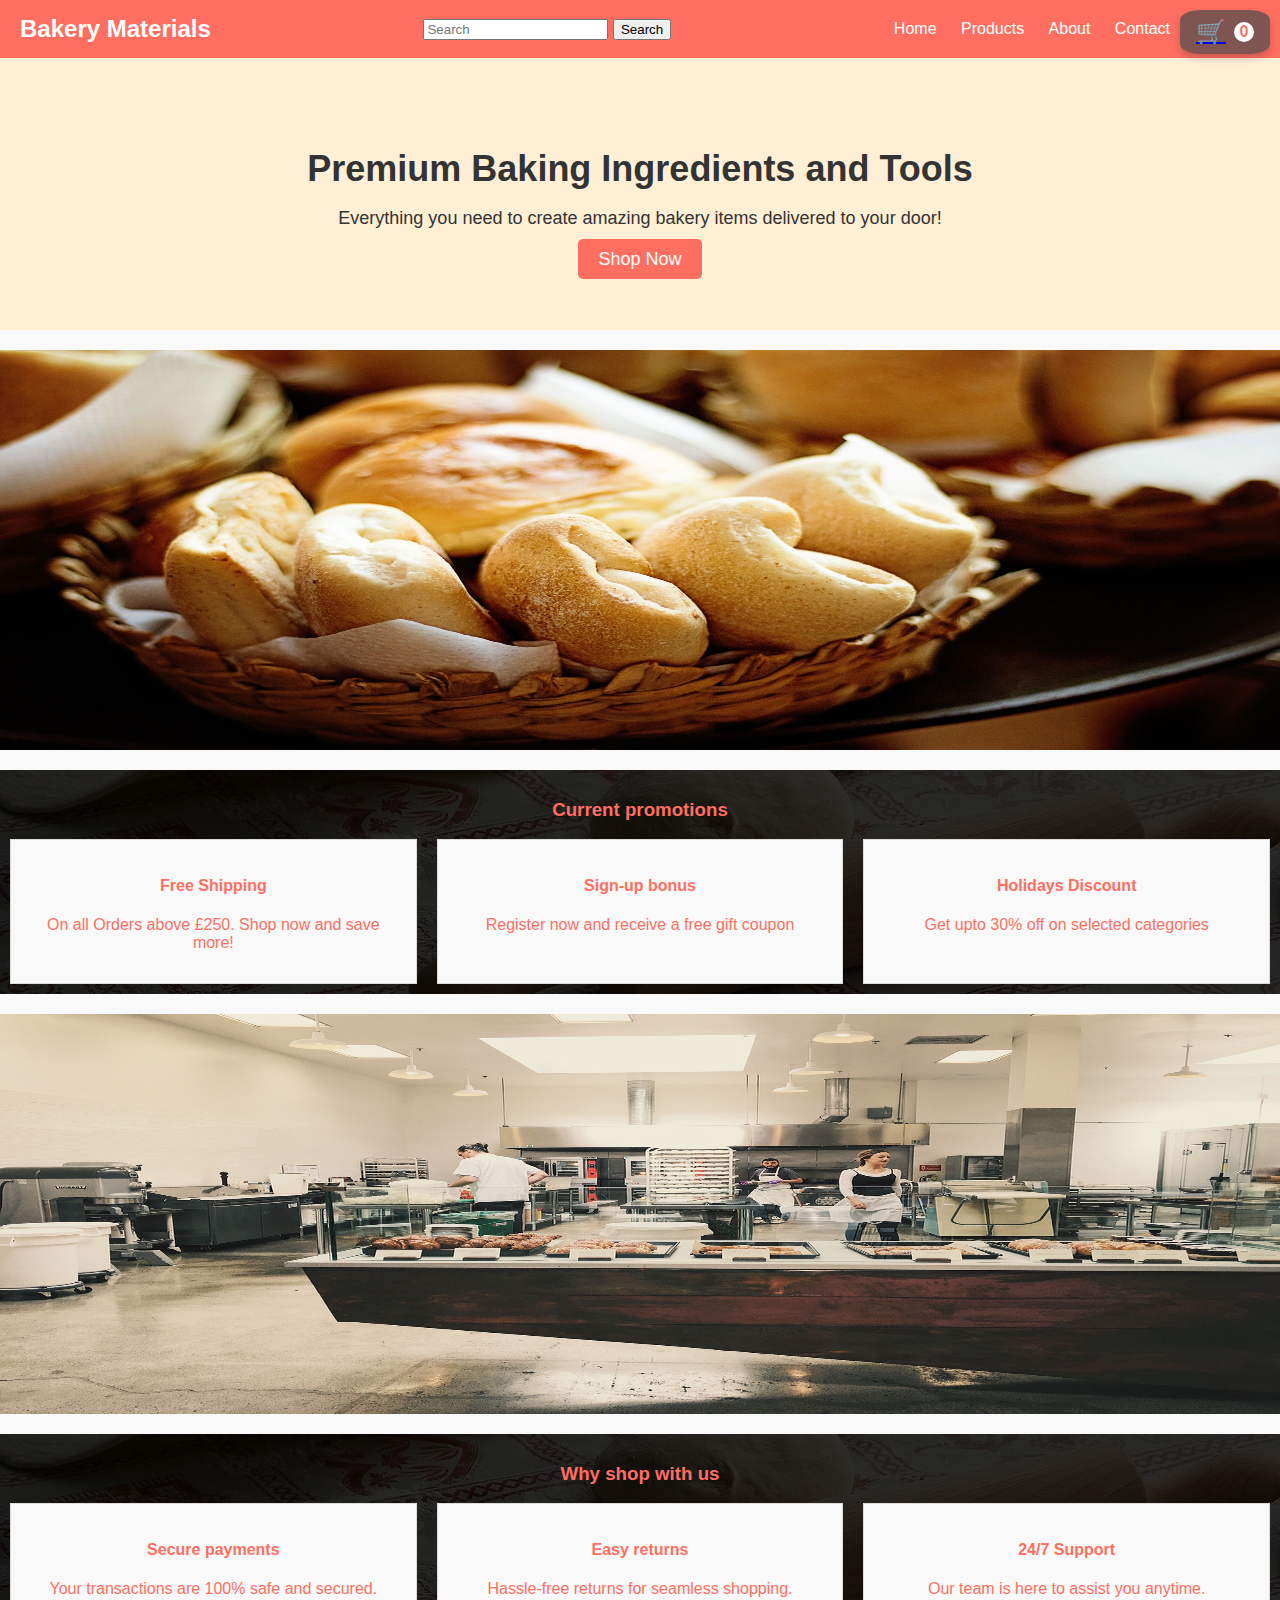
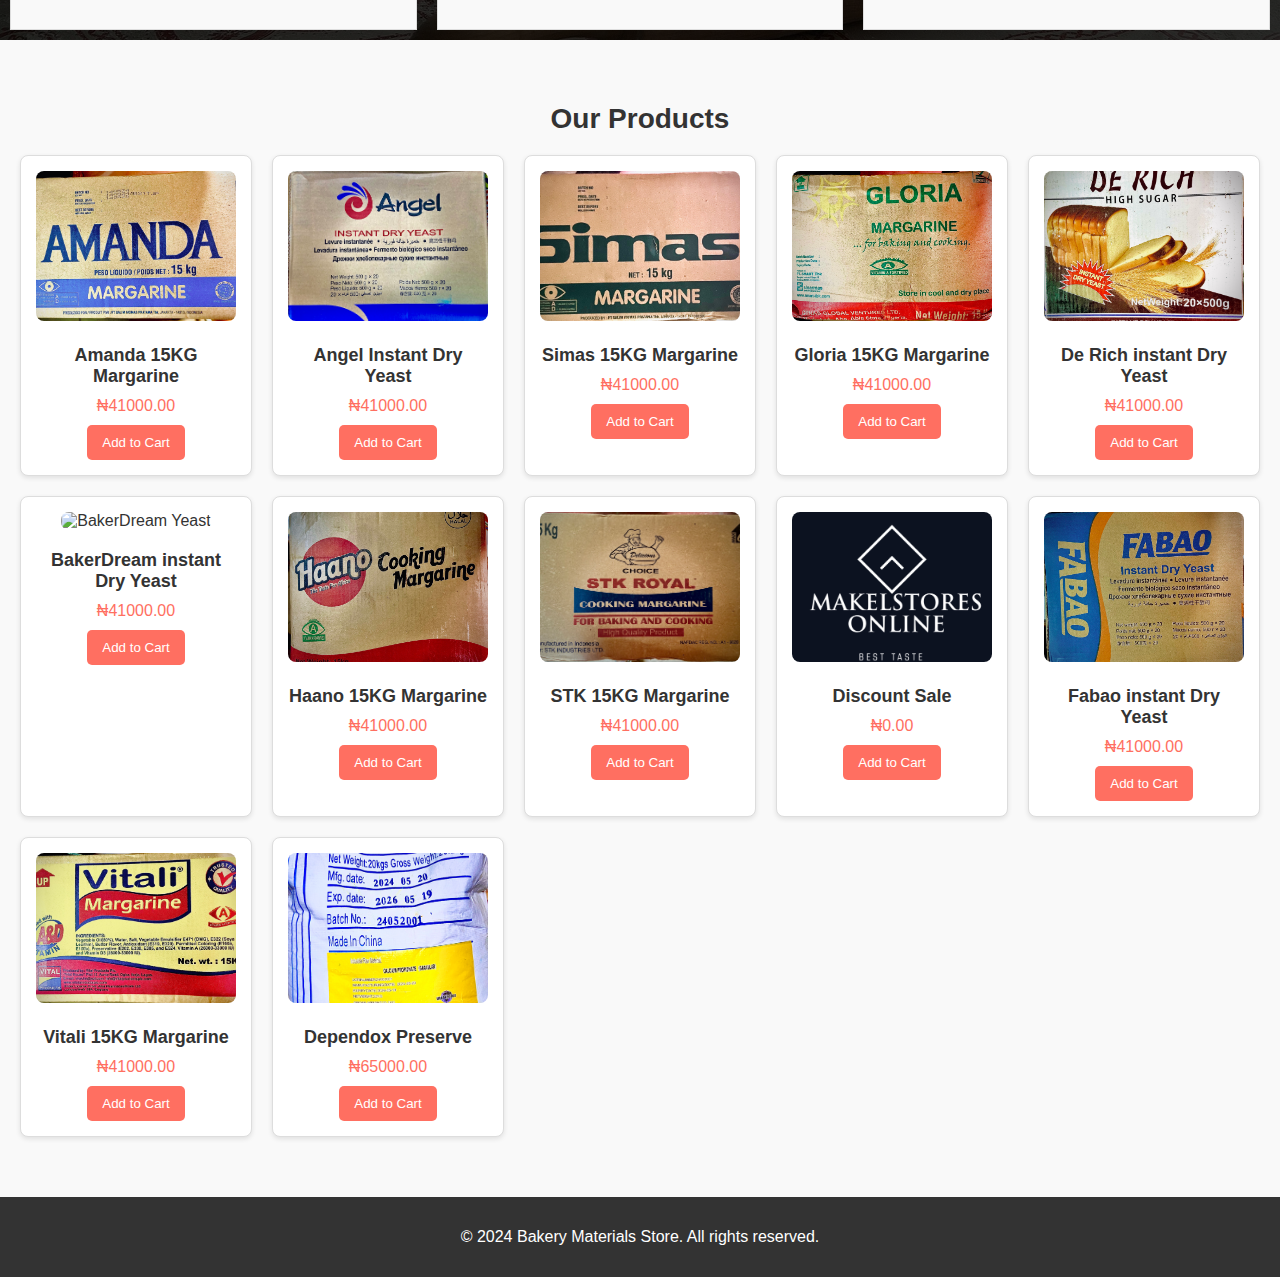
==== templates/index.html @ c736291a "my first commit to ecomerce here" ====
<!DOCTYPE html>
<html lang="en">
<head>
    <meta charset="UTF-8">
    <meta name="viewport" content="width=device-width, initial-scale=1.0">
    <title>Bakery Materials Store</title>
    <link rel="stylesheet" href="../static/css/styles.css">
</head>
<body>
    <header class="header">
        <div class="logo">
            <h1>Bakery Materials</h1>
        </div>
        <div class="search-bar">
            <input type="text" placeholder="Search" id="searchInput">
            <button id="searchButton">Search</button>
        </div>
        
        <nav class="navbar">
            <a href="#home">Home</a>
            <a href="#products">Products</a>
            <a href="/about">About</a>
            <a href="/contact">Contact</a>
        </nav>
        <div class="cart-container">
            <span class="cart-icon"> <a href="/cart">🛒</a></span>
           <span class="cart-count">0</span>
            <div class="cart-details hidden">
                <h3>Cart Items</h3>
                <ul class="cart-items"></ul>
            </div>

        </div>
    </header>

    <section id="home" class="hero-section">
        <h2>Premium Baking Ingredients and Tools</h2>
        <p>Everything you need to create amazing bakery items delivered to your door!</p>
        <a href="#products" class="cta-button">Shop Now</a>
    </section>

    <section class="image-section">
        <img src="../static/images/heropic/baked1.jpg" alt="" class="full-width-image">
    </section>

    <!--promotion section -->
    <section class="promotions">
        <h3>Current promotions</h3>
        <div class="promo-items">
            <div class="promo-item">
                <h4>Free Shipping</h4>
                <p>On all Orders above £250. Shop now and save more!</p>

            </div>
            <div class="promo-item">
                <h4>Sign-up bonus</h4>
                <p>Register now and receive a free gift coupon</p>
            </div>
            <div class="promo-item">
                <h4>Holidays Discount</h4>
                <p>Get upto 30% off on selected categories</p>
            </div>
        </div>
    </section>
    <section class="image-section">
        <img src="../static/images/heropic/people-bakeryfactory.jpg" alt="" class="full-width-image">
    </section>

    <!--Value section -->
    <section class="values">
        <h3>Why shop with us</h3>
        <div class="value-items">
            <div class="value-item">
                <h4>Secure payments</h4>
                <p>Your transactions are 100% safe and secured.</p>

            </div>
            <div class="value-item">
                <h4>Easy returns</h4>
                <p>Hassle-free returns for seamless shopping.</p>
            </div>
            <div class="value-item">
                <h4>24/7 Support</h4>
                <p>Our team is here to assist you anytime.</p>
            </div>
        </div>
    </section>

    <section id="products" class="products-section">
        <h2>Our Products</h2>
        <div class="product-grid">
            <!-- Example Products -->
            <div class="product-card" data-id="1">
                <img src="../static/images/butter/amanda.jpeg" alt="Flour">
                <h3>Amanda 15KG Margarine</h3>
                <p>₦41000.00</p>
                <button class="add-to-cart">Add to Cart</button>
            </div>
            <div class="product-card" data-id="2">
                <img src="../static/images/yeast/angel_yeast.jpg" alt="Angel Yeast">
                <h3>Angel Instant Dry Yeast</h3>
                <p>₦41000.00</p>
                <button class="add-to-cart">Add to Cart</button>
            </div>
            <div class="product-card" data-id="3">
                <img src="../static/images/butter/simas.jpeg" alt="Simas Margarine">
                <h3>Simas 15KG Margarine</h3>
                <p>₦41000.00</p>
                <button class="add-to-cart">Add to Cart</button>
            </div>
            <div class="product-card" data-id="4">
                <img src="../static/images/butter/gloria.jpeg" alt="Gloria Margarine">
                <h3>Gloria 15KG Margarine</h3>
                <p>₦41000.00</p>
                <button class="add-to-cart">Add to Cart</button>
            </div>
            <!-- Example Products -->
            <div class="product-card" data-id="5">
                <img src="../static/images/butter/derich.jpeg" alt="DeRich Yeast">
                <h3>De Rich instant Dry Yeast</h3>
                <p>₦41000.00</p>
                <button class="add-to-cart">Add to Cart</button>
            </div>
            <div class="product-card" data-id="6">
                <img src="../static/images/yeast/bakerdream_yeast.jpg" alt="BakerDream Yeast">
                <h3>BakerDream instant Dry Yeast</h3>
                <p>₦41000.00</p>
                <button class="add-to-cart">Add to Cart</button>
            </div>
            <div class="product-card" data-id="7">
                <img src="../static/images/butter/haano.jpeg" alt="Haano">
                <h3>Haano 15KG Margarine</h3>
                <p>₦41000.00</p>
                <button class="add-to-cart">Add to Cart</button>
            </div>
            <div class="product-card" data-id="8">
                <img src="../static/images/butter/stk_butter.jpeg" alt="STK Margarine">
                <h3>STK 15KG Margarine</h3>
                <p>₦41000.00</p>
                <button class="add-to-cart">Add to Cart</button>
            </div>
            <!-- Example Products -->
            <div class="product-card" data-id="9">
                <img src="../static/images/logo/IMG_4262.jpg" alt="Flour">
                <h3>Discount Sale</h3>
                <p>₦0.00</p>
                <button class="add-to-cart">Add to Cart</button>
            </div>
            <div class="product-card" data-id="10">
                <img src="../static/images/yeast/fabao_yeast.jpeg" alt="Fabao Yeast">
                <h3>Fabao instant Dry Yeast</h3>
                <p>₦41000.00</p>
                <button class="add-to-cart">Add to Cart</button>
            </div>
            <div class="product-card" data-id="11">
                <img src="../static/images/butter/vitali.jpeg" alt="Vitali Margarine">
                <h3>Vitali 15KG Margarine</h3>
                <p>₦41000.00</p>
                <button class="add-to-cart">Add to Cart</button>
            </div>
            <div class="product-card" data-id="12">
                <img src="../static/images/dependox.jpeg" alt="Dependox Preserve">
                <h3>Dependox Preserve</h3>
                <p>₦65000.00</p>
                <button class="add-to-cart">Add to Cart</button>
            </div>
            
        </div>
    </section>

    <footer class="footer">
        <p>&copy; 2024 Bakery Materials Store. All rights reserved.</p>
    </footer>


    <script src="../static/js/script.js"></script>
</body>
</html>
---- static/css/styles.css ----
/* General Styles */
body {
    font-family: Arial, sans-serif;
    margin: 0;
    padding: 0;
    color: #333;
    background-color: #f9f9f9;
}

/* Header Styles */
header{
    background: #ff6f61;
    padding: 1rem;
    text-align: right;
    position: relative;
}

.cart-container{
    
    position: fixed;
    top:  10px;
    right: 10px;
    z-index: 1000;
    color: #fff;
    background: #7f5552;
    padding: 0.5rem 1rem;
    font-size: 1.5rem;
    cursor: pointer;
    display: flex;
    border-radius: 23%;
    align-items: center;
    box-shadow: 0 4px 8px rgba(0, 0, 0, 0.2);
    
}
.cart-icon{
    font-size: 1.5rem;
    margin-right: 0.5rem;
}
.cart-count{
    
    background: #fff;
    color: #ff6f61;
    border-radius: 50%;
    width: 20px;
    height: 20px;
    display: flex;
    justify-content: center;
    align-items: center;
    font-size: 1rem;
    font-weight: bold;
    z-index: 1100;
}

.cart-details::-webkit-scrollbar{
    width: 8px;
}

.cart-details::-webkit-scrollbar-thumb{
    background: #ccc;
    border-radius: 4px;
}

.cart-details::-webkit-scrollbar-thumb:hover{
    background: #aaa;
}

.cart-details h3{
    margin-top: 0;
}
.cart-details ul{
    list-style: none;
    padding: 0;
    margin: 0;
}

.cart-details ul li{
    margin:  0.5rem 0;
}

.hidden{
    display: none;
}


.header {
    display: flex;
    justify-content: space-between;
    align-items: center;
    background-color: #ff6f61;
    color: white;
    padding: 15px 20px;
    padding-right: 100px;
}

.header .logo h1 {
    font-size: 24px;
    margin: 0;
}

.navbar a {
    color: white;
    text-decoration: none;
    margin: 0 10px;
    font-size: 16px;
    
}

.navbar a:hover {
    text-decoration: underline;
}

/* Hero Section */
.hero-section {
    text-align: center;
    padding: 60px 20px;
    background-color: #ffefd5;
}

.hero-section h2 {
    font-size: 36px;
    margin-bottom: 10px;
}

.hero-section p {
    font-size: 18px;
    margin-bottom: 20px;
}

.cta-button {
    background-color: #ff6f61;
    color: white;
    text-decoration: none;
    padding: 10px 20px;
    border-radius: 5px;
    font-size: 18px;
}

.cta-button:hover {
    background-color: #ff4f41;
}

/* Products Section */
.products-section {
    padding: 40px 20px;
    text-align: center;
}

.products-section h2 {
    font-size: 28px;
    margin-bottom: 20px;
}

.product-grid {
    display: grid;
    grid-template-columns: repeat(auto-fit, minmax(200px, 1fr));
    gap: 20px;
}

.product-card {
    background-color: white;
    border: 1px solid #ddd;
    border-radius: 8px;
    padding: 15px;
    text-align: center;
    box-shadow: 0 2px 5px rgba(0, 0, 0, 0.1);
}

.product-card img {
    width: 100%;
    height: 150px;
    object-fit: cover;
    border-radius: 8px;
    margin-bottom: 10px;
}

.product-card h3 {
    font-size: 18px;
    margin: 10px 0;
}

.product-card p {
    font-size: 16px;
    color: #ff6f61;
    margin: 10px 0;
}

.product-card button {
    background-color: #ff6f61;
    color: white;
    border: none;
    padding: 10px 15px;
    border-radius: 5px;
    cursor: pointer;
}

.product-card button:hover {
    background-color: #ff4f41;
}

button.added{
    background: gray;
    cursor: not-allowed;
}

/* Footer */
.footer {
    background-color: #333;
    color: white;
    text-align: center;
    padding: 15px 0;
    margin-top: 20px;
}


.image-section{
    margin: 20px 0;
}

.full-width-image{
    width: 100%;
    height: 400px;
    display: block;
}

.promotions , .values{
    padding: 20px;
    text-align: center;
    background-image: linear-gradient(rgba(0,0,0,0.8), rgba(0,0,0,0.8)), url(../images/heropic/pizzadough1.jpg);
    background-size: cover;
    background-position: center;
    padding: 10px 10px;
    color: #ff6f61;

}

.promo-items, .value-items{
    display: flex;
    justify-content: center;
    gap: 20px;
}

.promo-item, .value-item{

    border: 1px solid #ddd;
    width: 30%;
    padding: 15px;
    text-align: center;
    background-color: #f9f9f9;
}
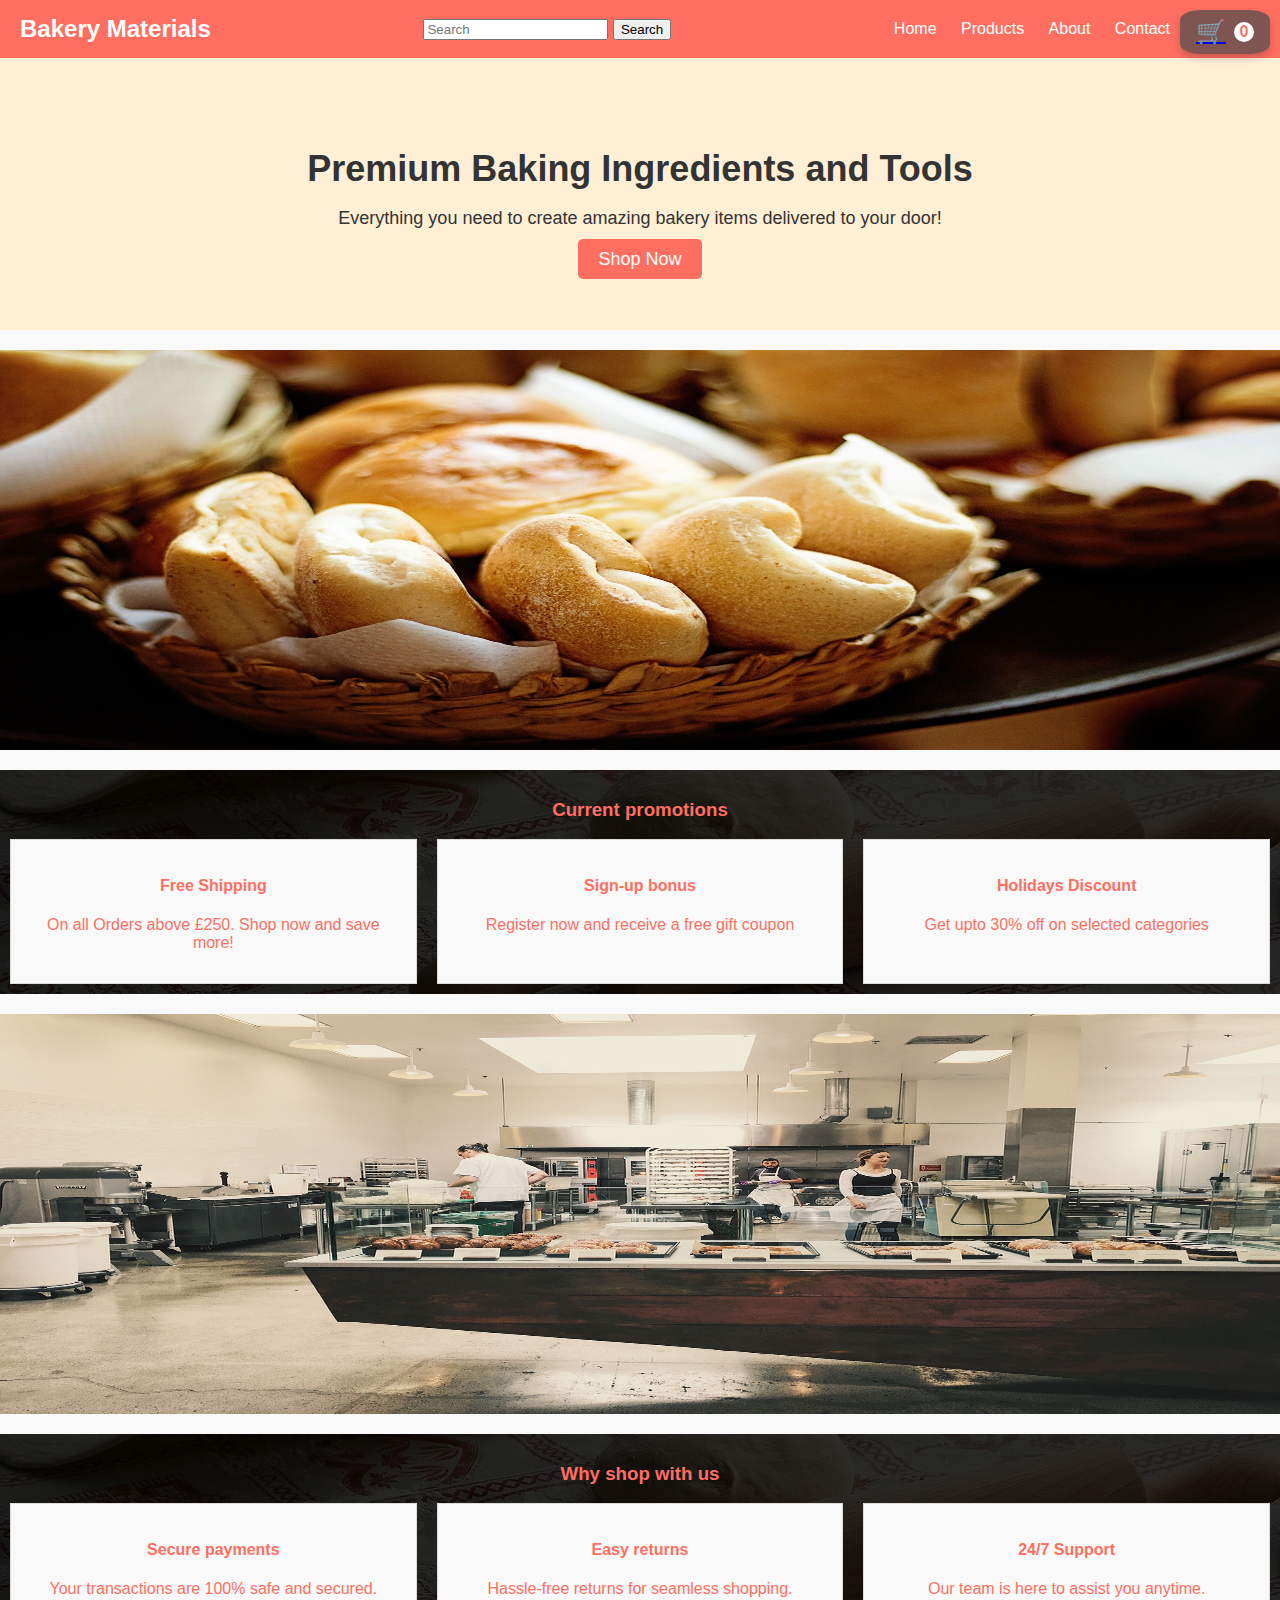
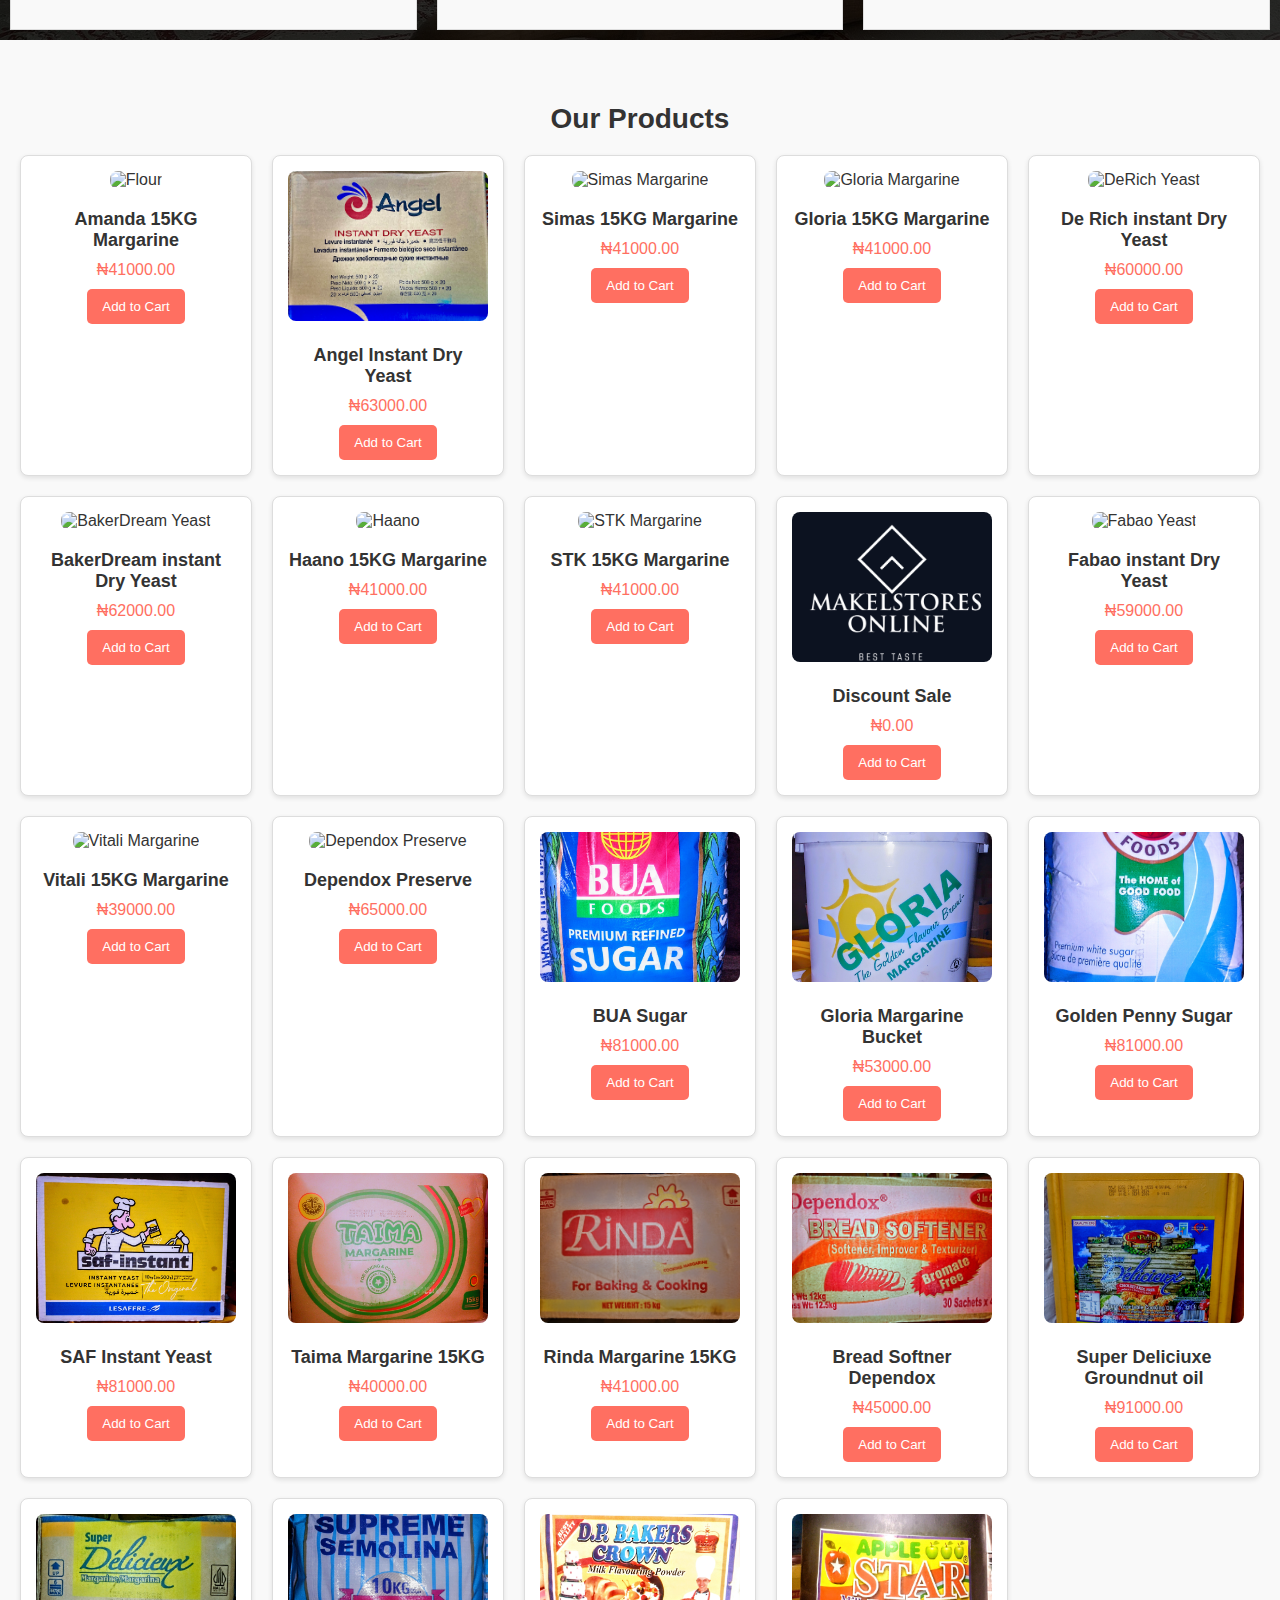
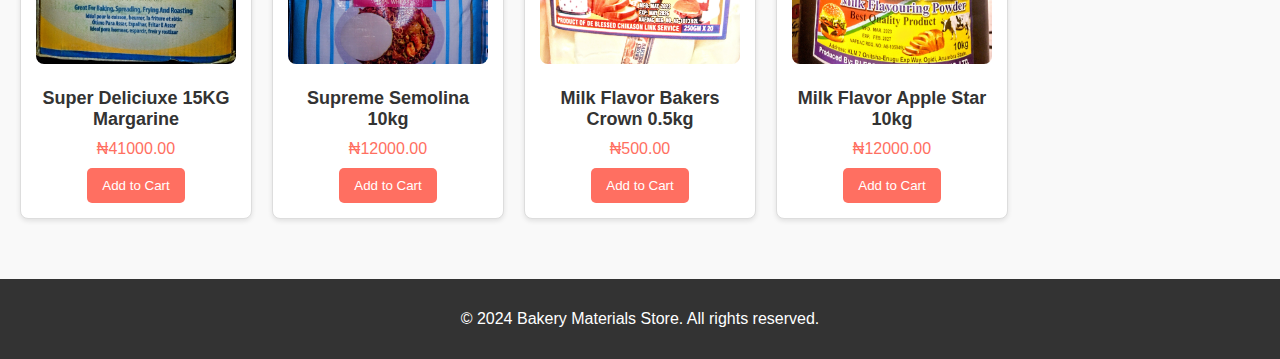
==== commit f0b0b42e: "new commit with pic" ====
--- a/templates/index.html
+++ b/templates/index.html
@@ -99,7 +99,7 @@
             <div class="product-card" data-id="2">
                 <img src="../static/images/yeast/angel_yeast.jpg" alt="Angel Yeast">
                 <h3>Angel Instant Dry Yeast</h3>
-                <p>₦41000.00</p>
+                <p>₦63000.00</p>
                 <button class="add-to-cart">Add to Cart</button>
             </div>
             <div class="product-card" data-id="3">
@@ -118,13 +118,13 @@
             <div class="product-card" data-id="5">
                 <img src="../static/images/butter/derich.jpeg" alt="DeRich Yeast">
                 <h3>De Rich instant Dry Yeast</h3>
-                <p>₦41000.00</p>
+                <p>₦60000.00</p>
                 <button class="add-to-cart">Add to Cart</button>
             </div>
             <div class="product-card" data-id="6">
                 <img src="../static/images/yeast/bakerdream_yeast.jpg" alt="BakerDream Yeast">
                 <h3>BakerDream instant Dry Yeast</h3>
-                <p>₦41000.00</p>
+                <p>₦62000.00</p>
                 <button class="add-to-cart">Add to Cart</button>
             </div>
             <div class="product-card" data-id="7">
@@ -149,13 +149,13 @@
             <div class="product-card" data-id="10">
                 <img src="../static/images/yeast/fabao_yeast.jpeg" alt="Fabao Yeast">
                 <h3>Fabao instant Dry Yeast</h3>
-                <p>₦41000.00</p>
+                <p>₦59000.00</p>
                 <button class="add-to-cart">Add to Cart</button>
             </div>
             <div class="product-card" data-id="11">
                 <img src="../static/images/butter/vitali.jpeg" alt="Vitali Margarine">
                 <h3>Vitali 15KG Margarine</h3>
-                <p>₦41000.00</p>
+                <p>₦39000.00</p>
                 <button class="add-to-cart">Add to Cart</button>
             </div>
             <div class="product-card" data-id="12">
@@ -164,6 +164,89 @@
                 <p>₦65000.00</p>
                 <button class="add-to-cart">Add to Cart</button>
             </div>
+
+            <!--New products here-->
+
+             
+             <div class="product-card" data-id="13">
+                <img src="../static/images/butter/buasugar.jpg" alt="BUA Sugar">
+                <h3>BUA Sugar</h3>
+                <p>₦81000.00</p>
+                <button class="add-to-cart">Add to Cart</button>
+            </div>
+            <div class="product-card" data-id="14">
+                <img src="../static/images/butter/gloriabkt.jpg" alt="Gloria Margarine Bucket">
+                <h3>Gloria Margarine Bucket</h3>
+                <p>₦53000.00</p>
+                <button class="add-to-cart">Add to Cart</button>
+            </div>
+            <div class="product-card" data-id="15">
+                <img src="../static/images/butter/goldenpenny.jpg" alt="Golden Penny Sugar">
+                <h3>Golden Penny Sugar</h3>
+                <p>₦81000.00</p>
+                <button class="add-to-cart">Add to Cart</button>
+            </div>
+            <div class="product-card" data-id="16">
+                <img src="../static/images/butter/safyeast.jpg" alt="SAF Instant Yeast">
+                <h3>SAF Instant Yeast</h3>
+                <p>₦81000.00</p>
+                <button class="add-to-cart">Add to Cart</button>
+            </div>
+            <!-- Example Products -->
+            <div class="product-card" data-id="17">
+                <img src="../static/images/butter/taimabutter.jpg" alt="Taima Margarine">
+                <h3>Taima Margarine 15KG</h3>
+                <p>₦40000.00</p>
+                <button class="add-to-cart">Add to Cart</button>
+            </div>
+
+             <!-- Example Products -->
+             <div class="product-card" data-id="18">
+                <img src="../static/images/butter/rindabutter.jpg" alt="Rinda Margarine">
+                <h3>Rinda Margarine 15KG</h3>
+                <p>₦41000.00</p>
+                <button class="add-to-cart">Add to Cart</button>
+            </div>
+            <div class="product-card" data-id="19">
+                <img src="../static/images/butter/dependoxsoftner.jpg" alt="Bread Softner Dependox">
+                <h3>Bread Softner Dependox</h3>
+                <p>₦45000.00</p>
+                <button class="add-to-cart">Add to Cart</button>
+            </div>
+            <div class="product-card" data-id="20">
+                <img src="../static/images/butter/delicuixgroundnutoil.jpg" alt="Super Deliciux Groundnut oil">
+                <h3>Super Deliciuxe Groundnut oil</h3>
+                <p>₦91000.00</p>
+                <button class="add-to-cart">Add to Cart</button>
+            </div>
+            <div class="product-card" data-id="21">
+                <img src="../static/images/butter/supperdeliciux.jpg" alt="Super Deliciux Margarine">
+                <h3>Super Deliciuxe 15KG Margarine</h3>
+                <p>₦41000.00</p>
+                <button class="add-to-cart">Add to Cart</button>
+            </div>
+            <!-- Example Products -->
+            <div class="product-card" data-id="22">
+                <img src="../static/images/butter/supremesemolina.jpg" alt="Supreme Semolina">
+                <h3>Supreme Semolina 10kg</h3>
+                <p>₦12000.00</p>
+                <button class="add-to-cart">Add to Cart</button>
+            </div>
+
+            <div class="product-card" data-id="23">
+                <img src="../static/images/butter/milkflavourbakersCrown.jpg" alt="bakers Crown Milk flavor">
+                <h3>Milk Flavor Bakers Crown 0.5kg</h3>
+                <p>₦500.00</p>
+                <button class="add-to-cart">Add to Cart</button>
+            </div>
+            <!-- Example Products -->
+            <div class="product-card" data-id="24">
+                <img src="../static/images/butter/appleStarmilkflavor.jpg" alt="apple Star milkflavor">
+                <h3>Milk Flavor Apple Star 10kg</h3>
+                <p>₦12000.00</p>
+                <button class="add-to-cart">Add to Cart</button>
+            </div>
+            
             
         </div>
     </section>
--- a/static/css/styles.css
+++ b/static/css/styles.css
@@ -246,4 +246,16 @@
     padding: 15px;
     text-align: center;
     background-color: #f9f9f9;
-}+}
+
+@media(max-width: 768px){
+    .product-grid{
+        grid-template-columns: repeat(4, 1fr);
+    }
+}
+
+@media(max-width: 480px){
+    .product-grid{
+        grid-template-columns: repeat(3, 2fr);
+    }
+}
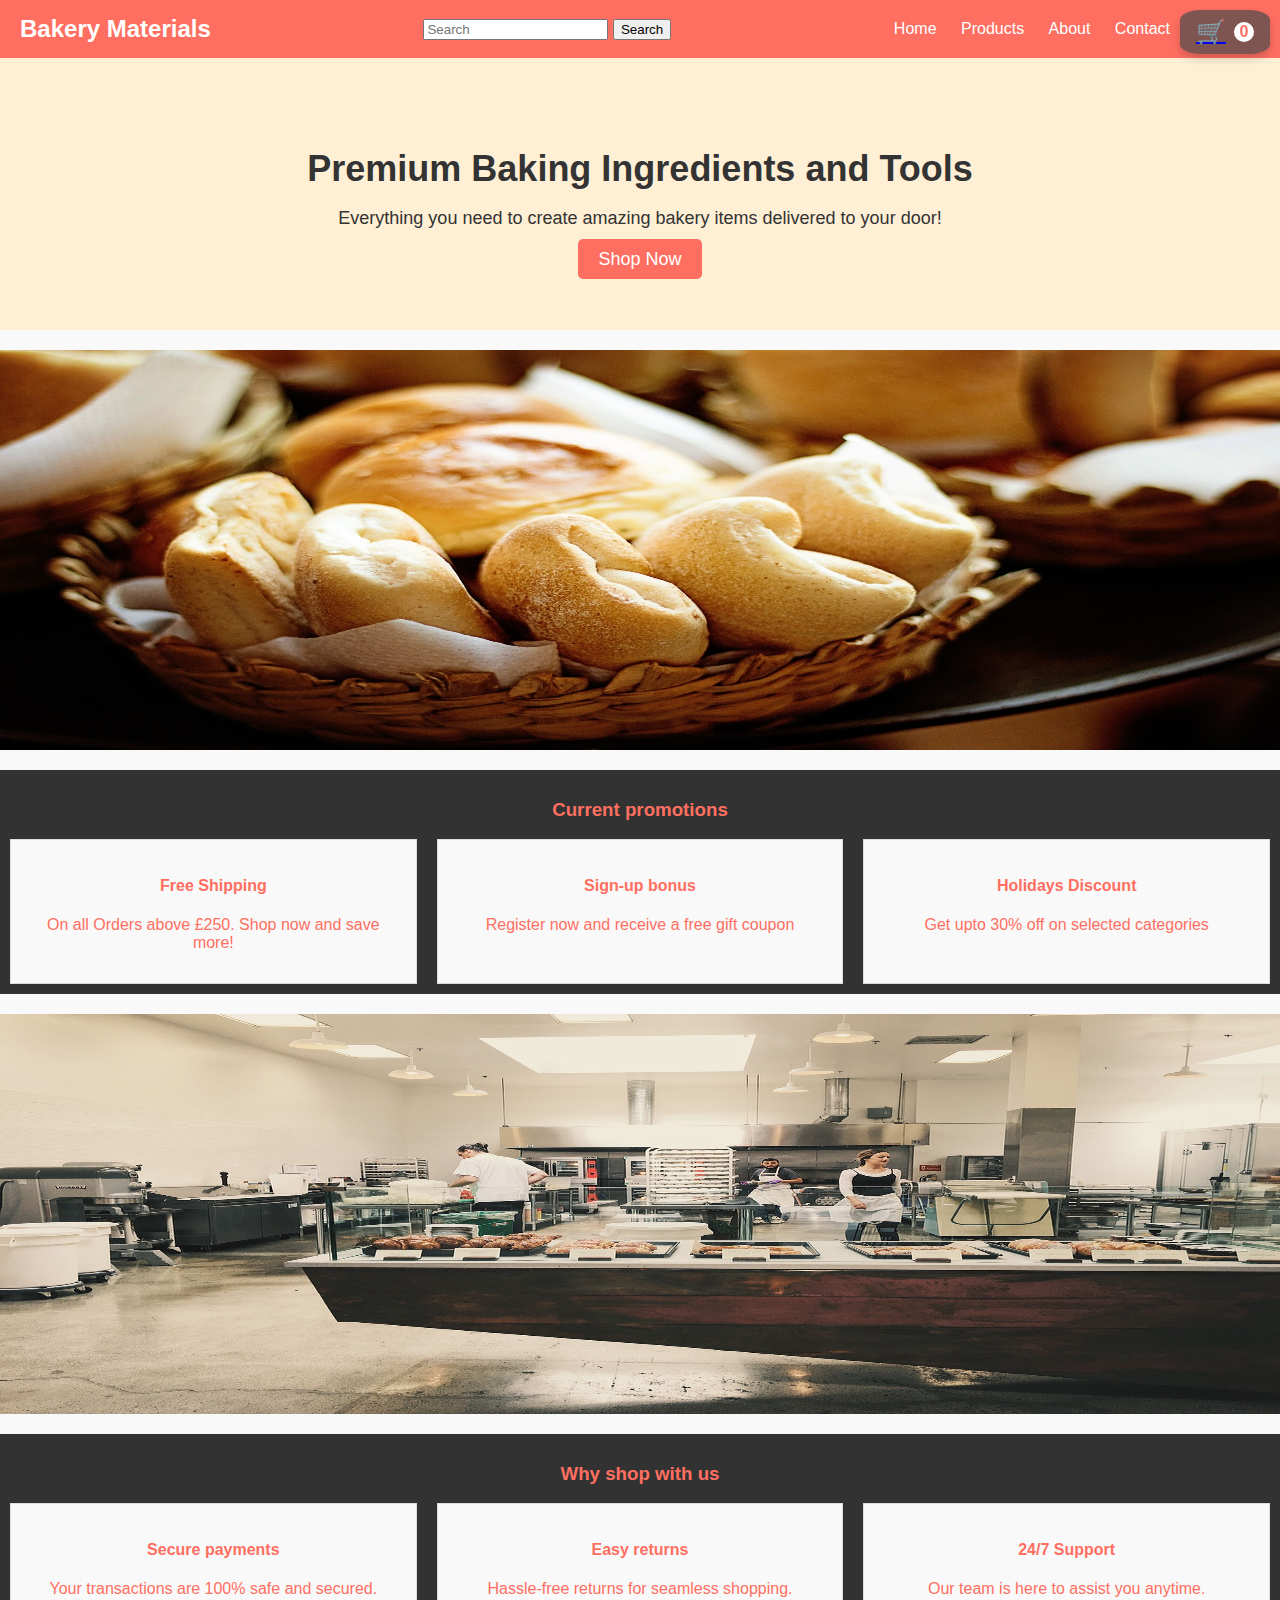
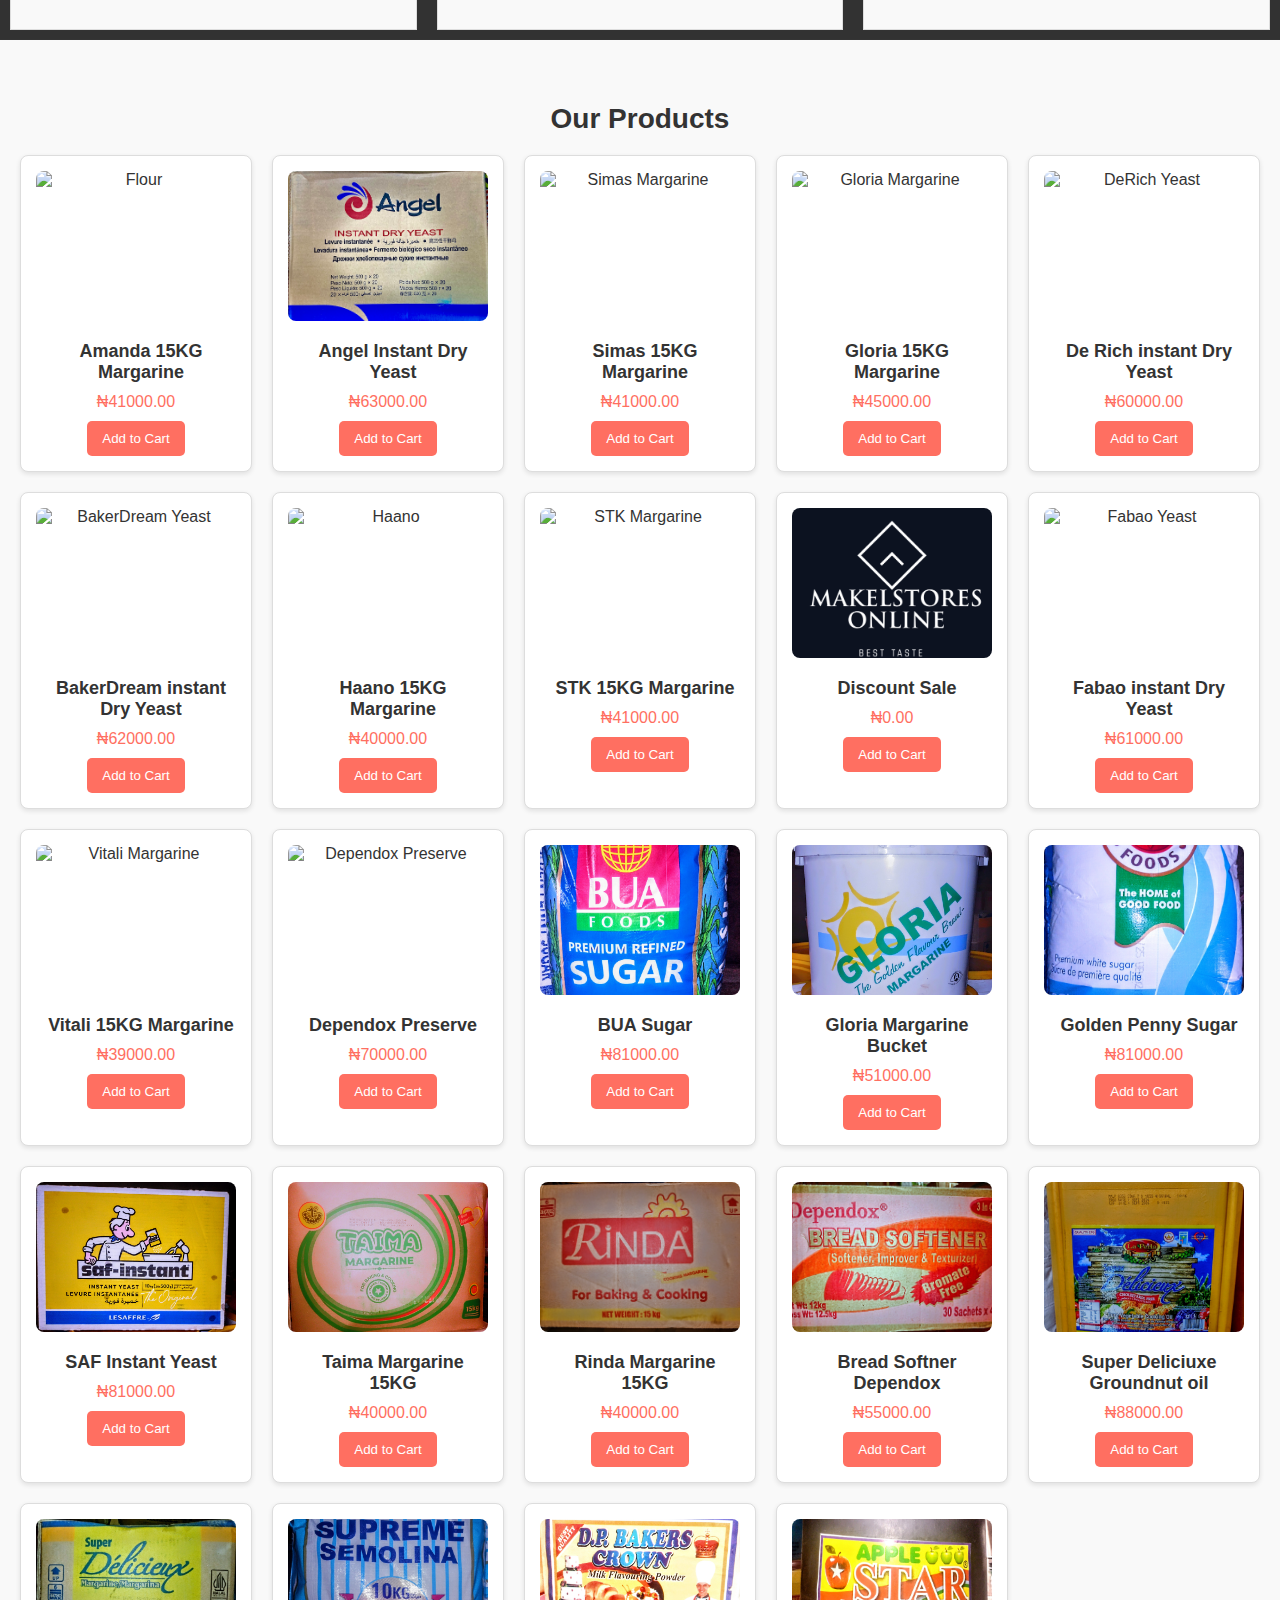
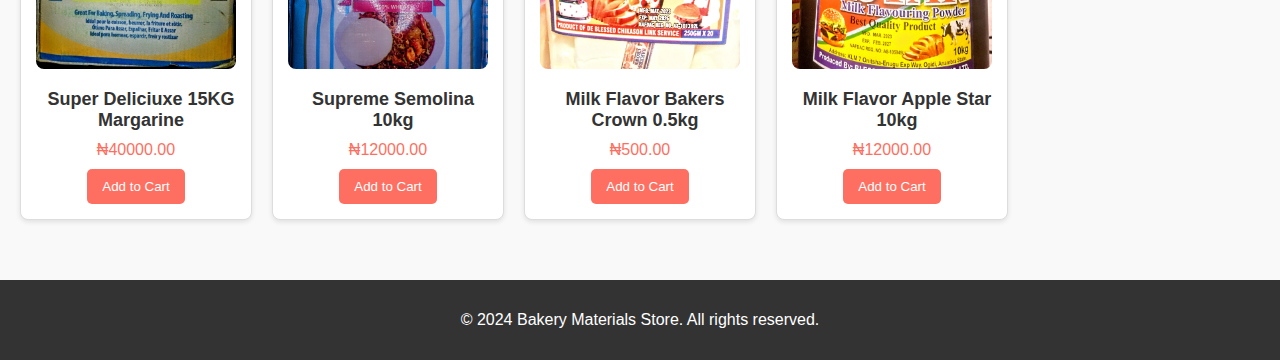
==== commit 12468ac4: "new prices and email" ====
--- a/templates/index.html
+++ b/templates/index.html
@@ -111,7 +111,7 @@
             <div class="product-card" data-id="4">
                 <img src="../static/images/butter/gloria.jpeg" alt="Gloria Margarine">
                 <h3>Gloria 15KG Margarine</h3>
-                <p>₦41000.00</p>
+                <p>₦45000.00</p>
                 <button class="add-to-cart">Add to Cart</button>
             </div>
             <!-- Example Products -->
@@ -130,7 +130,7 @@
             <div class="product-card" data-id="7">
                 <img src="../static/images/butter/haano.jpeg" alt="Haano">
                 <h3>Haano 15KG Margarine</h3>
-                <p>₦41000.00</p>
+                <p>₦40000.00</p>
                 <button class="add-to-cart">Add to Cart</button>
             </div>
             <div class="product-card" data-id="8">
@@ -149,7 +149,7 @@
             <div class="product-card" data-id="10">
                 <img src="../static/images/yeast/fabao_yeast.jpeg" alt="Fabao Yeast">
                 <h3>Fabao instant Dry Yeast</h3>
-                <p>₦59000.00</p>
+                <p>₦61000.00</p>
                 <button class="add-to-cart">Add to Cart</button>
             </div>
             <div class="product-card" data-id="11">
@@ -161,13 +161,11 @@
             <div class="product-card" data-id="12">
                 <img src="../static/images/dependox.jpeg" alt="Dependox Preserve">
                 <h3>Dependox Preserve</h3>
-                <p>₦65000.00</p>
-                <button class="add-to-cart">Add to Cart</button>
-            </div>
-
-            <!--New products here-->
-
-             
+                <p>₦70000.00</p>
+                <button class="add-to-cart">Add to Cart</button>
+            </div>
+
+            <!--New products here-->   
              <div class="product-card" data-id="13">
                 <img src="../static/images/butter/buasugar.jpg" alt="BUA Sugar">
                 <h3>BUA Sugar</h3>
@@ -177,7 +175,7 @@
             <div class="product-card" data-id="14">
                 <img src="../static/images/butter/gloriabkt.jpg" alt="Gloria Margarine Bucket">
                 <h3>Gloria Margarine Bucket</h3>
-                <p>₦53000.00</p>
+                <p>₦51000.00</p>
                 <button class="add-to-cart">Add to Cart</button>
             </div>
             <div class="product-card" data-id="15">
@@ -204,25 +202,25 @@
              <div class="product-card" data-id="18">
                 <img src="../static/images/butter/rindabutter.jpg" alt="Rinda Margarine">
                 <h3>Rinda Margarine 15KG</h3>
-                <p>₦41000.00</p>
+                <p>₦40000.00</p>
                 <button class="add-to-cart">Add to Cart</button>
             </div>
             <div class="product-card" data-id="19">
                 <img src="../static/images/butter/dependoxsoftner.jpg" alt="Bread Softner Dependox">
                 <h3>Bread Softner Dependox</h3>
-                <p>₦45000.00</p>
+                <p>₦55000.00</p>
                 <button class="add-to-cart">Add to Cart</button>
             </div>
             <div class="product-card" data-id="20">
                 <img src="../static/images/butter/delicuixgroundnutoil.jpg" alt="Super Deliciux Groundnut oil">
                 <h3>Super Deliciuxe Groundnut oil</h3>
-                <p>₦91000.00</p>
+                <p>₦88000.00</p>
                 <button class="add-to-cart">Add to Cart</button>
             </div>
             <div class="product-card" data-id="21">
                 <img src="../static/images/butter/supperdeliciux.jpg" alt="Super Deliciux Margarine">
                 <h3>Super Deliciuxe 15KG Margarine</h3>
-                <p>₦41000.00</p>
+                <p>₦40000.00</p>
                 <button class="add-to-cart">Add to Cart</button>
             </div>
             <!-- Example Products -->
--- a/static/css/styles.css
+++ b/static/css/styles.css
@@ -168,14 +168,18 @@
 .product-card img {
     width: 100%;
     height: 150px;
+    width: 200px;
     object-fit: cover;
     border-radius: 8px;
     margin-bottom: 10px;
+    display: block;
 }
 
 .product-card h3 {
     font-size: 18px;
-    margin: 10px 0;
+    margin: 10px 0 0 10px;
+    display: inline-block;
+
 }
 
 .product-card p {
@@ -252,10 +256,31 @@
     .product-grid{
         grid-template-columns: repeat(4, 1fr);
     }
+
+    .product-card img {
+        width: 100%;
+        height: 50px;
+        width: 100px;
+        object-fit: cover;
+        border-radius: 8px;
+        margin-bottom: 10px;
+        display: block;
+    }
 }
 
 @media(max-width: 480px){
     .product-grid{
-        grid-template-columns: repeat(3, 2fr);
-    }
-}
+        grid-template-columns: repeat(3, 1fr);
+    }
+
+    .product-card img {
+        width: 100%;
+        height: 50px;
+        width: 70px;
+        object-fit: cover;
+        border-radius: 8px;
+        margin-bottom: 10px;
+        display: block;
+    }
+
+}
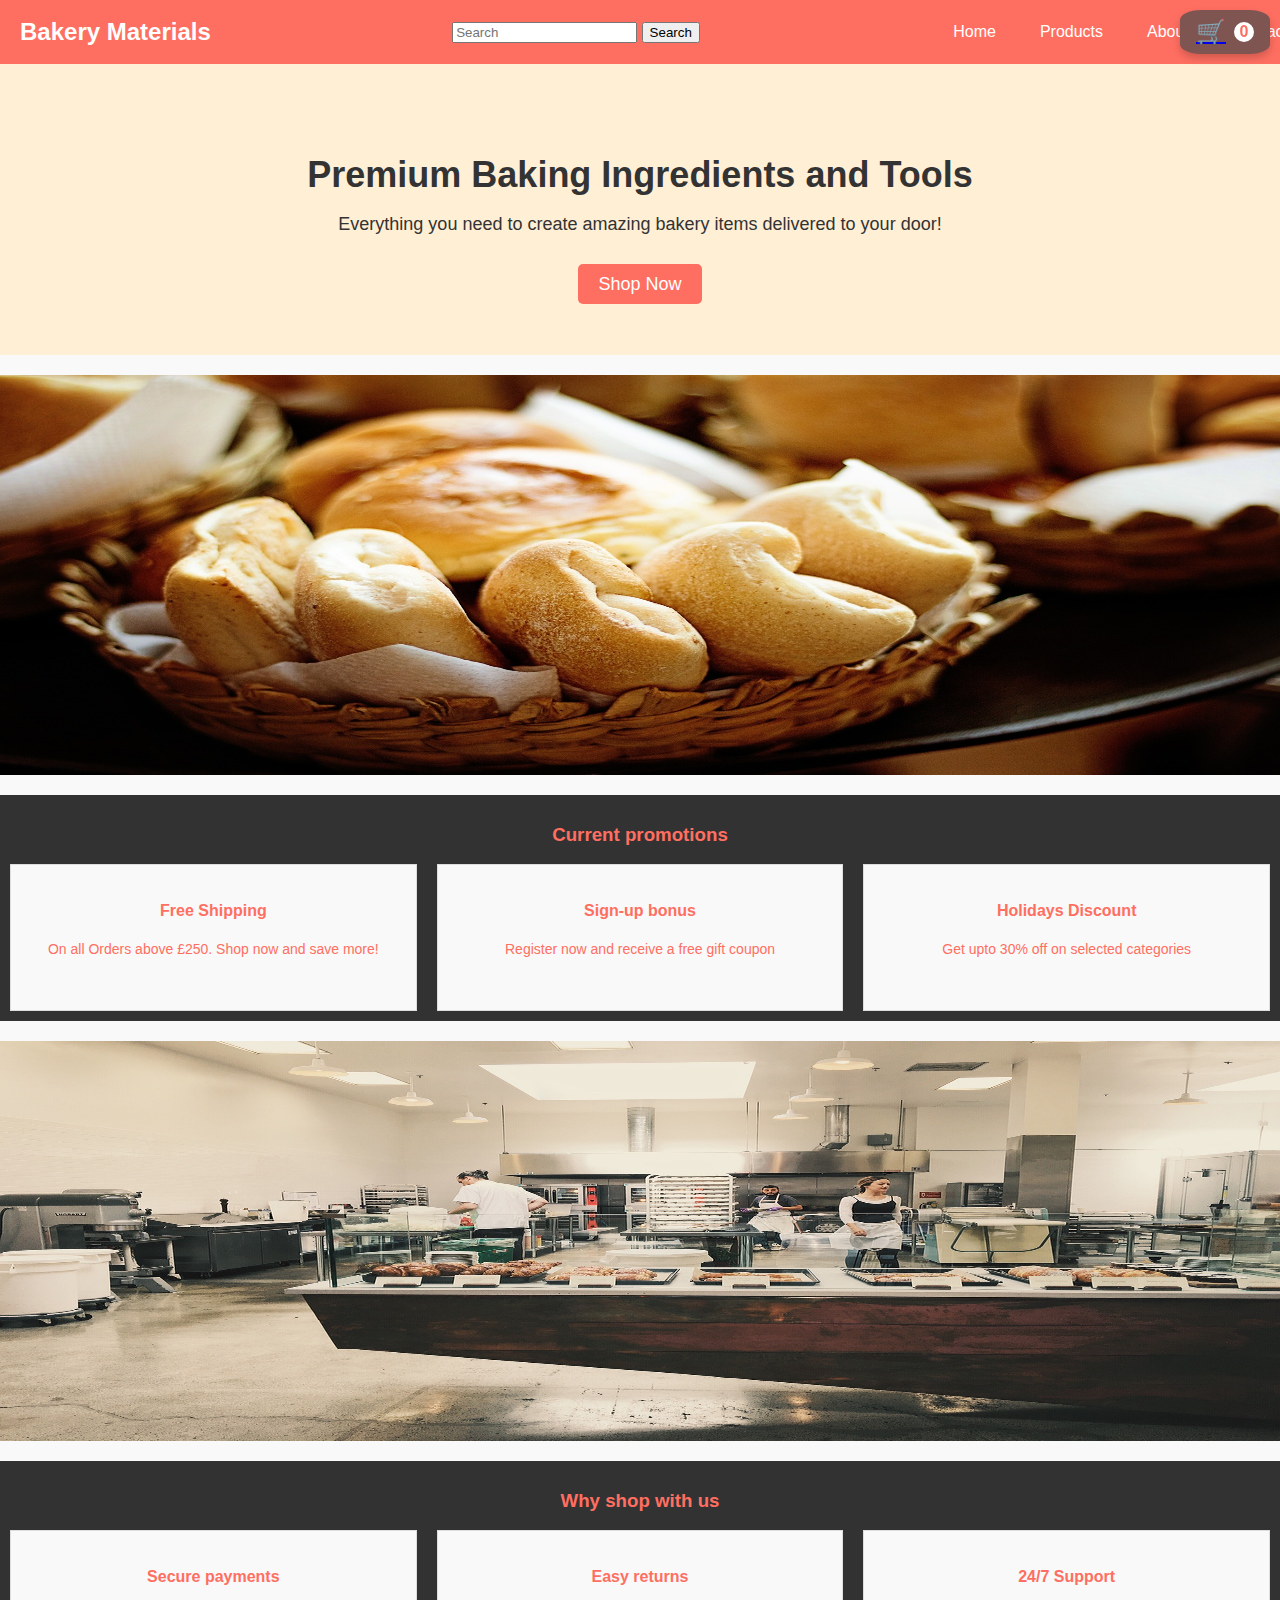
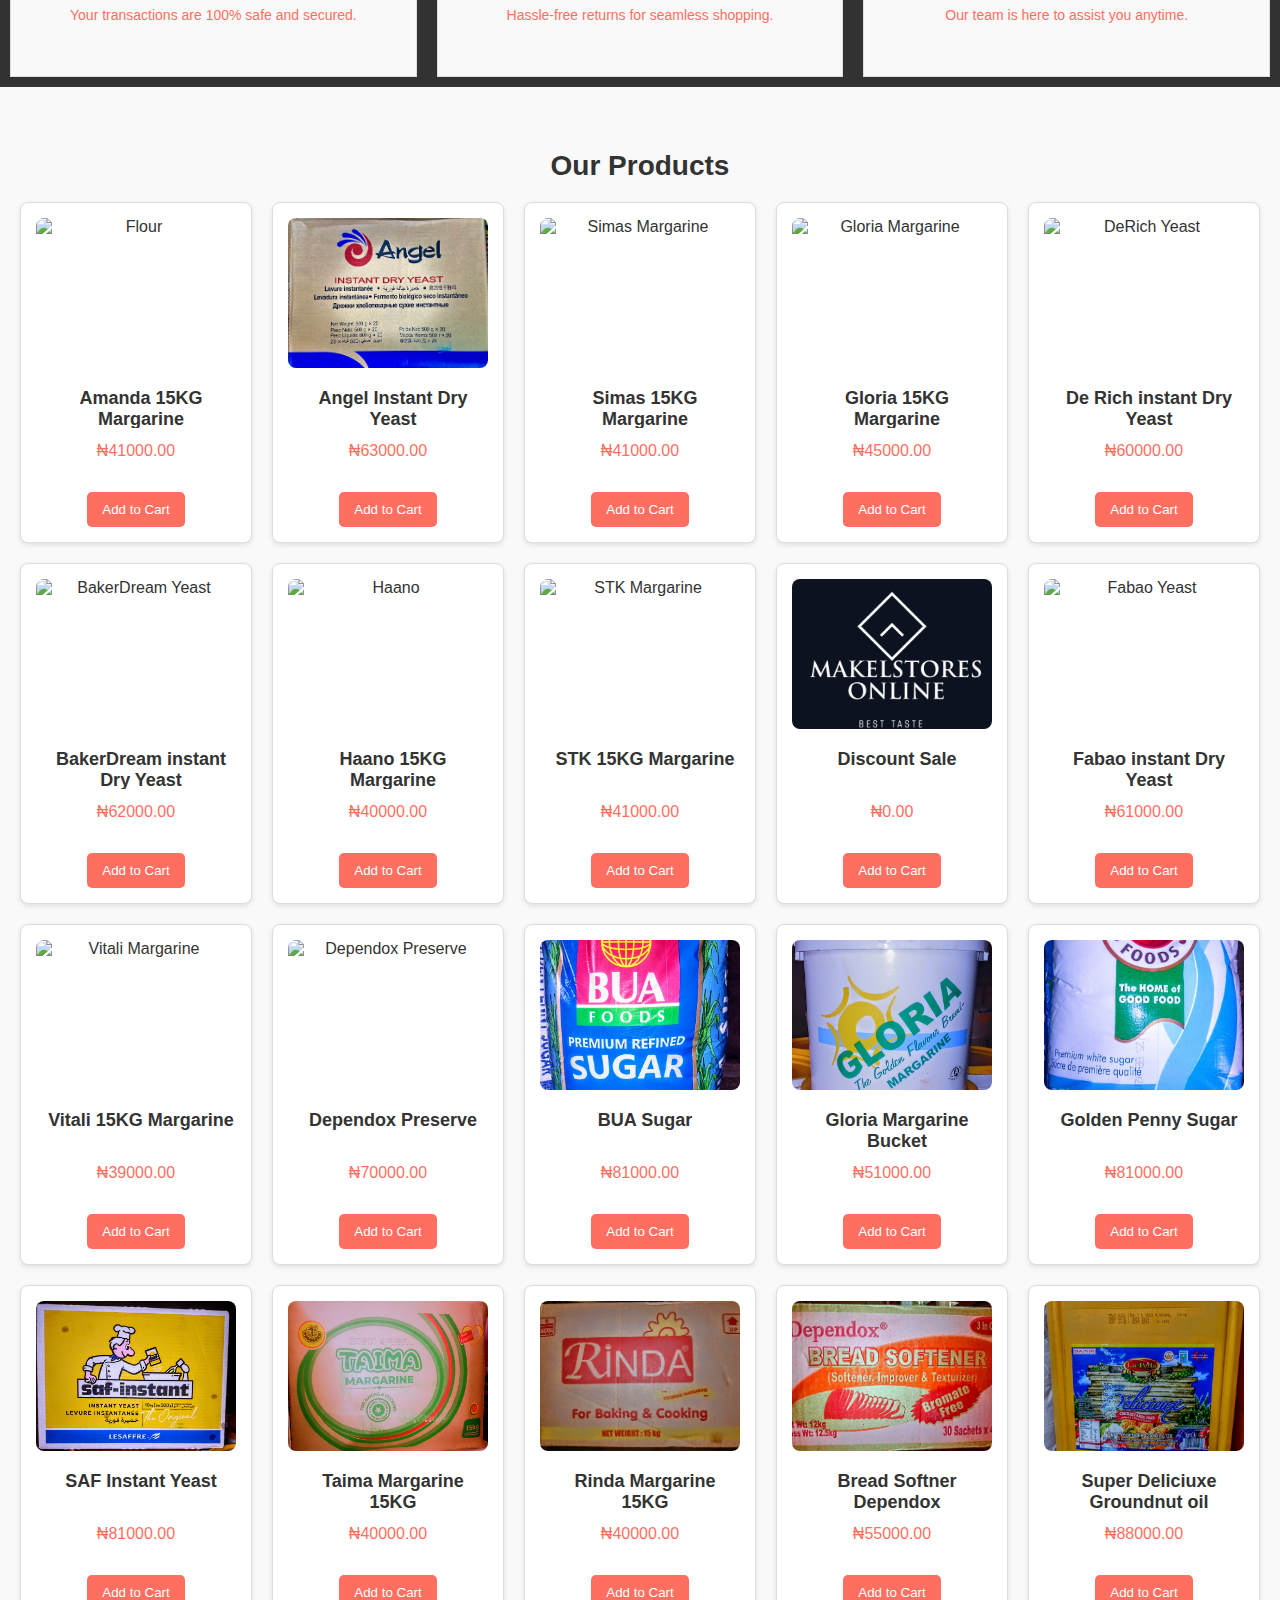
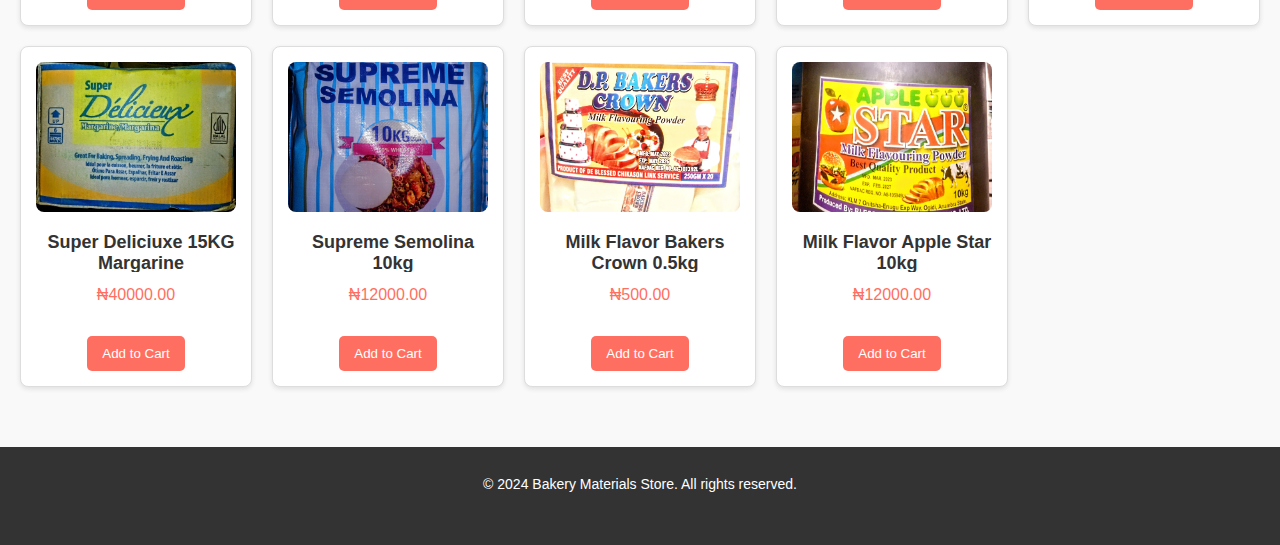
==== commit a35462a6: "fit to small screen" ====
--- a/templates/index.html
+++ b/templates/index.html
@@ -17,10 +17,15 @@
         </div>
         
         <nav class="navbar">
-            <a href="#home">Home</a>
-            <a href="#products">Products</a>
-            <a href="/about">About</a>
-            <a href="/contact">Contact</a>
+            <div class="menu-icon" onclick="toggleMenu()">&#9776</div>
+            <div class="nav-links">
+                <a href="#home">Home</a>
+                <a href="#products">Products</a>
+                <a href="/about">About</a>
+                <a href="/contact">Contact</a>
+
+            </div>
+            
         </nav>
         <div class="cart-container">
             <span class="cart-icon"> <a href="/cart">🛒</a></span>
--- a/static/css/styles.css
+++ b/static/css/styles.css
@@ -5,6 +5,8 @@
     padding: 0;
     color: #333;
     background-color: #f9f9f9;
+    overflow-x: hidden;
+    box-sizing: border-box;
 }
 
 /* Header Styles */
@@ -90,6 +92,9 @@
     color: white;
     padding: 15px 20px;
     padding-right: 100px;
+    width: 100%;
+    top: 0;
+    left: 0;
 }
 
 .header .logo h1 {
@@ -97,12 +102,22 @@
     margin: 0;
 }
 
-.navbar a {
+.nav-links{
+    display: flex;
+    gap: 20px;
+}
+
+.nav-links a {
     color: white;
     text-decoration: none;
-    margin: 0 10px;
-    font-size: 16px;
-    
+    padding: 8px 12px;
+    
+}
+
+.menu-icon{
+    display: none;
+    font-size: 24px;
+    cursor: pointer;
 }
 
 .navbar a:hover {
@@ -175,10 +190,22 @@
     display: block;
 }
 
+.product-card h3, p{
+    max-width: 100%;
+    font-size: 14px;
+    height: 40px;
+    overflow: hidden;
+    text-overflow: ellipsis;
+    display: -webkit-box;
+    -webkit-line-clamp: 2;
+    -webkit-box-orient: vertical;
+}
+
 .product-card h3 {
     font-size: 18px;
     margin: 10px 0 0 10px;
     display: inline-block;
+    
 
 }
 
@@ -254,23 +281,51 @@
 
 @media(max-width: 768px){
     .product-grid{
-        grid-template-columns: repeat(4, 1fr);
-    }
-
-    .product-card img {
+        grid-template-columns: repeat(2, 1fr);
+    }
+    .navbar, .header{
+        flex-direction: column;
+        align-items: flex-start;
+        padding: 10px;
+    }
+
+    .nav-links{
+        flex-direction: column;
         width: 100%;
-        height: 50px;
-        width: 100px;
-        object-fit: cover;
-        border-radius: 8px;
-        margin-bottom: 10px;
+        display: none;
+        
+        
+    }
+    .menu-icon{
         display: block;
     }
+   
+
+    .nav-links a{
+        padding: 10px;
+        width: 100%;
+        text-align: left;
+        
+    }
+
+   
 }
 
 @media(max-width: 480px){
     .product-grid{
-        grid-template-columns: repeat(3, 1fr);
+        grid-template-columns: repeat(2, 1fr);
+    }
+   
+
+    .product-card h3, p, .promo-item, .value-item, .hero-section p{
+        max-width: 100%;
+        font-size: 12px;
+        height: 30px;
+        overflow: hidden;
+        text-overflow: ellipsis;
+        display: -webkit-box;
+        -webkit-line-clamp: 1;
+        -webkit-box-orient: vertical;
     }
 
     .product-card img {
@@ -279,8 +334,12 @@
         width: 70px;
         object-fit: cover;
         border-radius: 8px;
-        margin-bottom: 10px;
-        display: block;
-    }
-
-}
+        display: flex;
+        justify-content: center;
+        
+    }
+
+}
+.nav-links.active{
+    display: flex;
+}